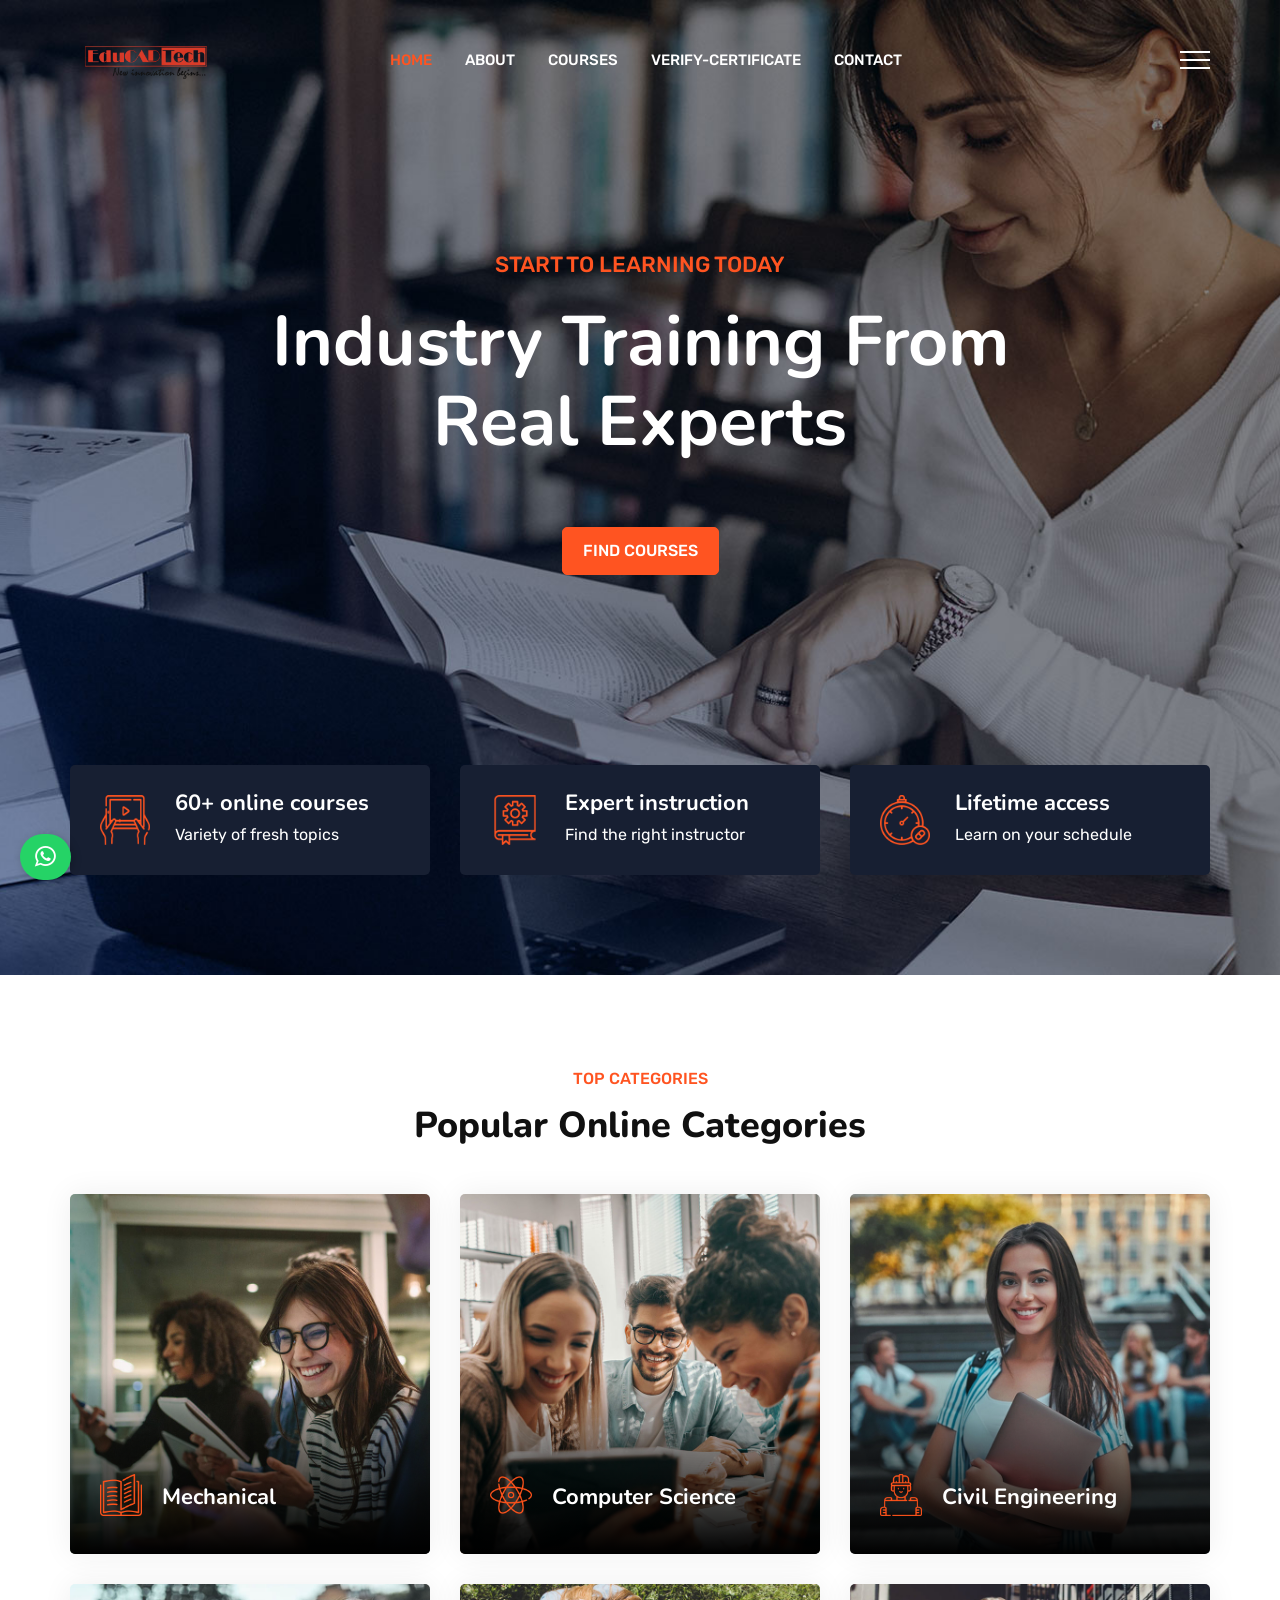
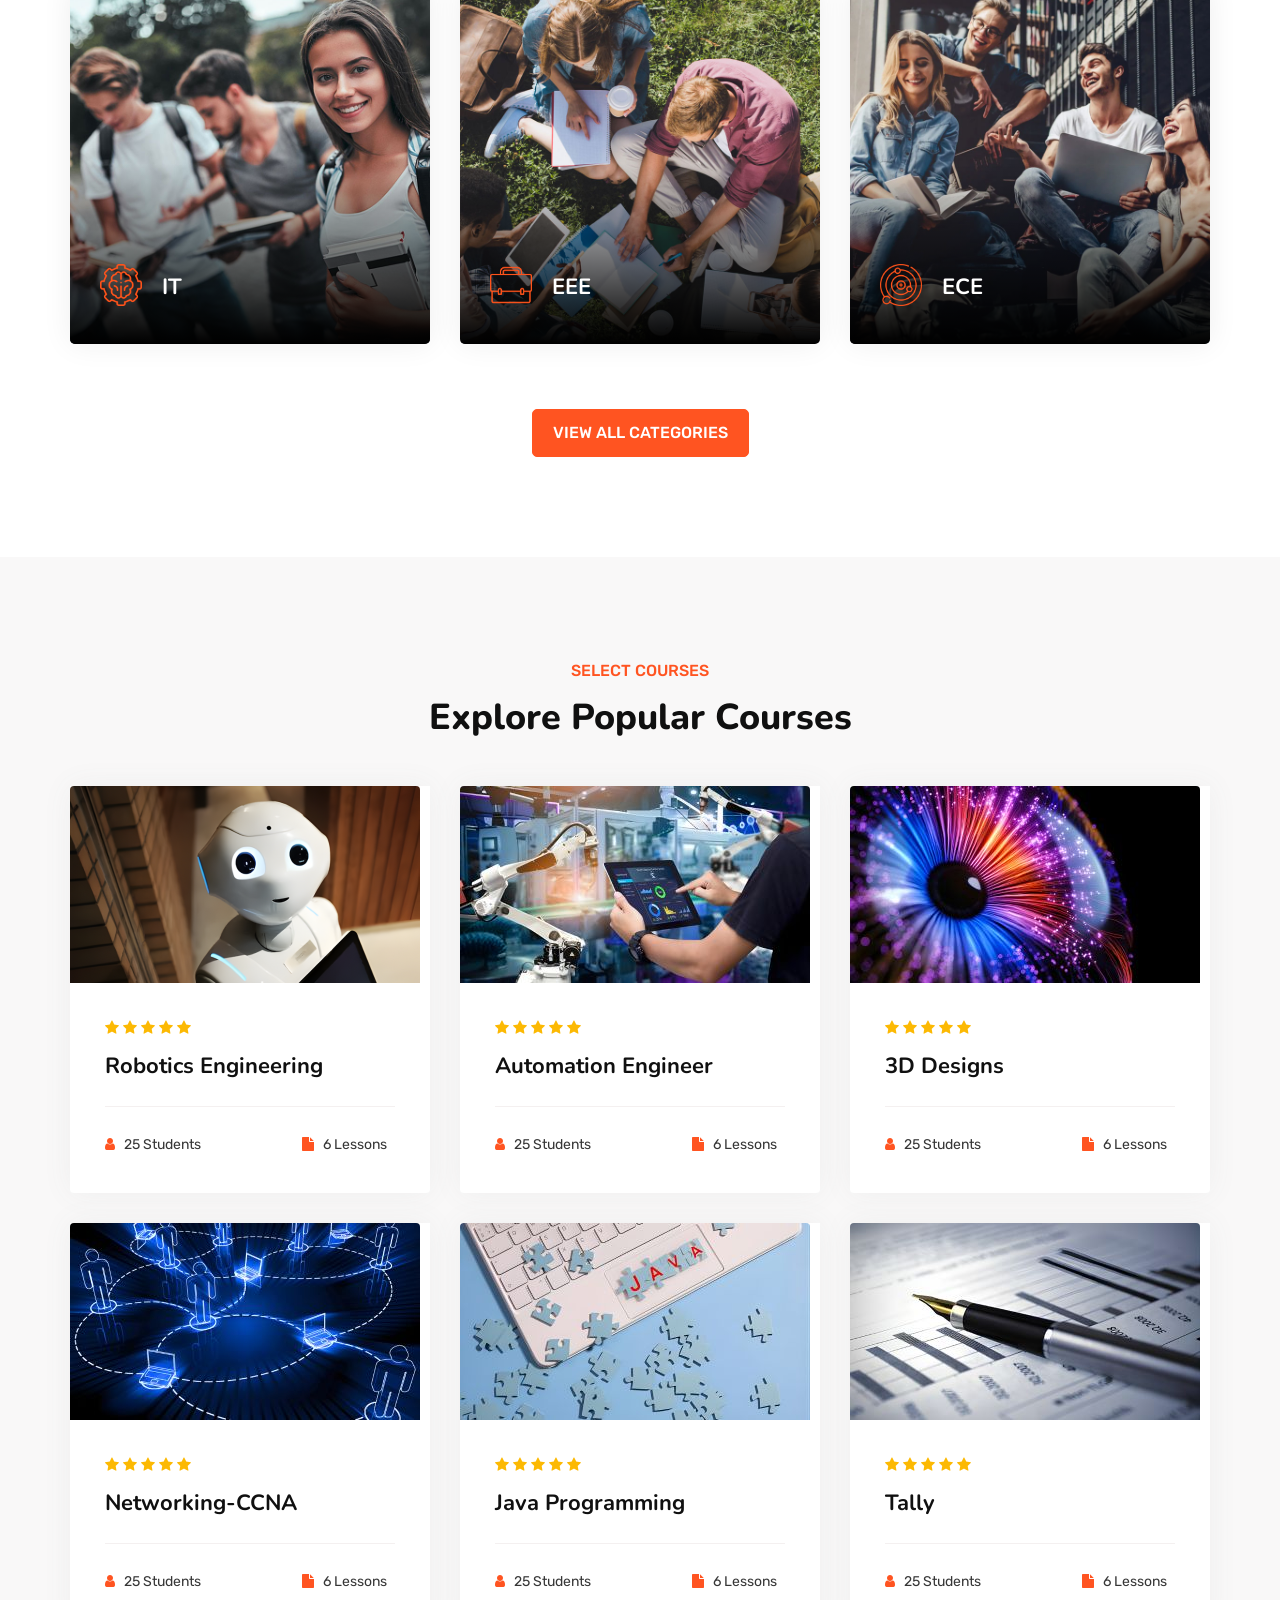
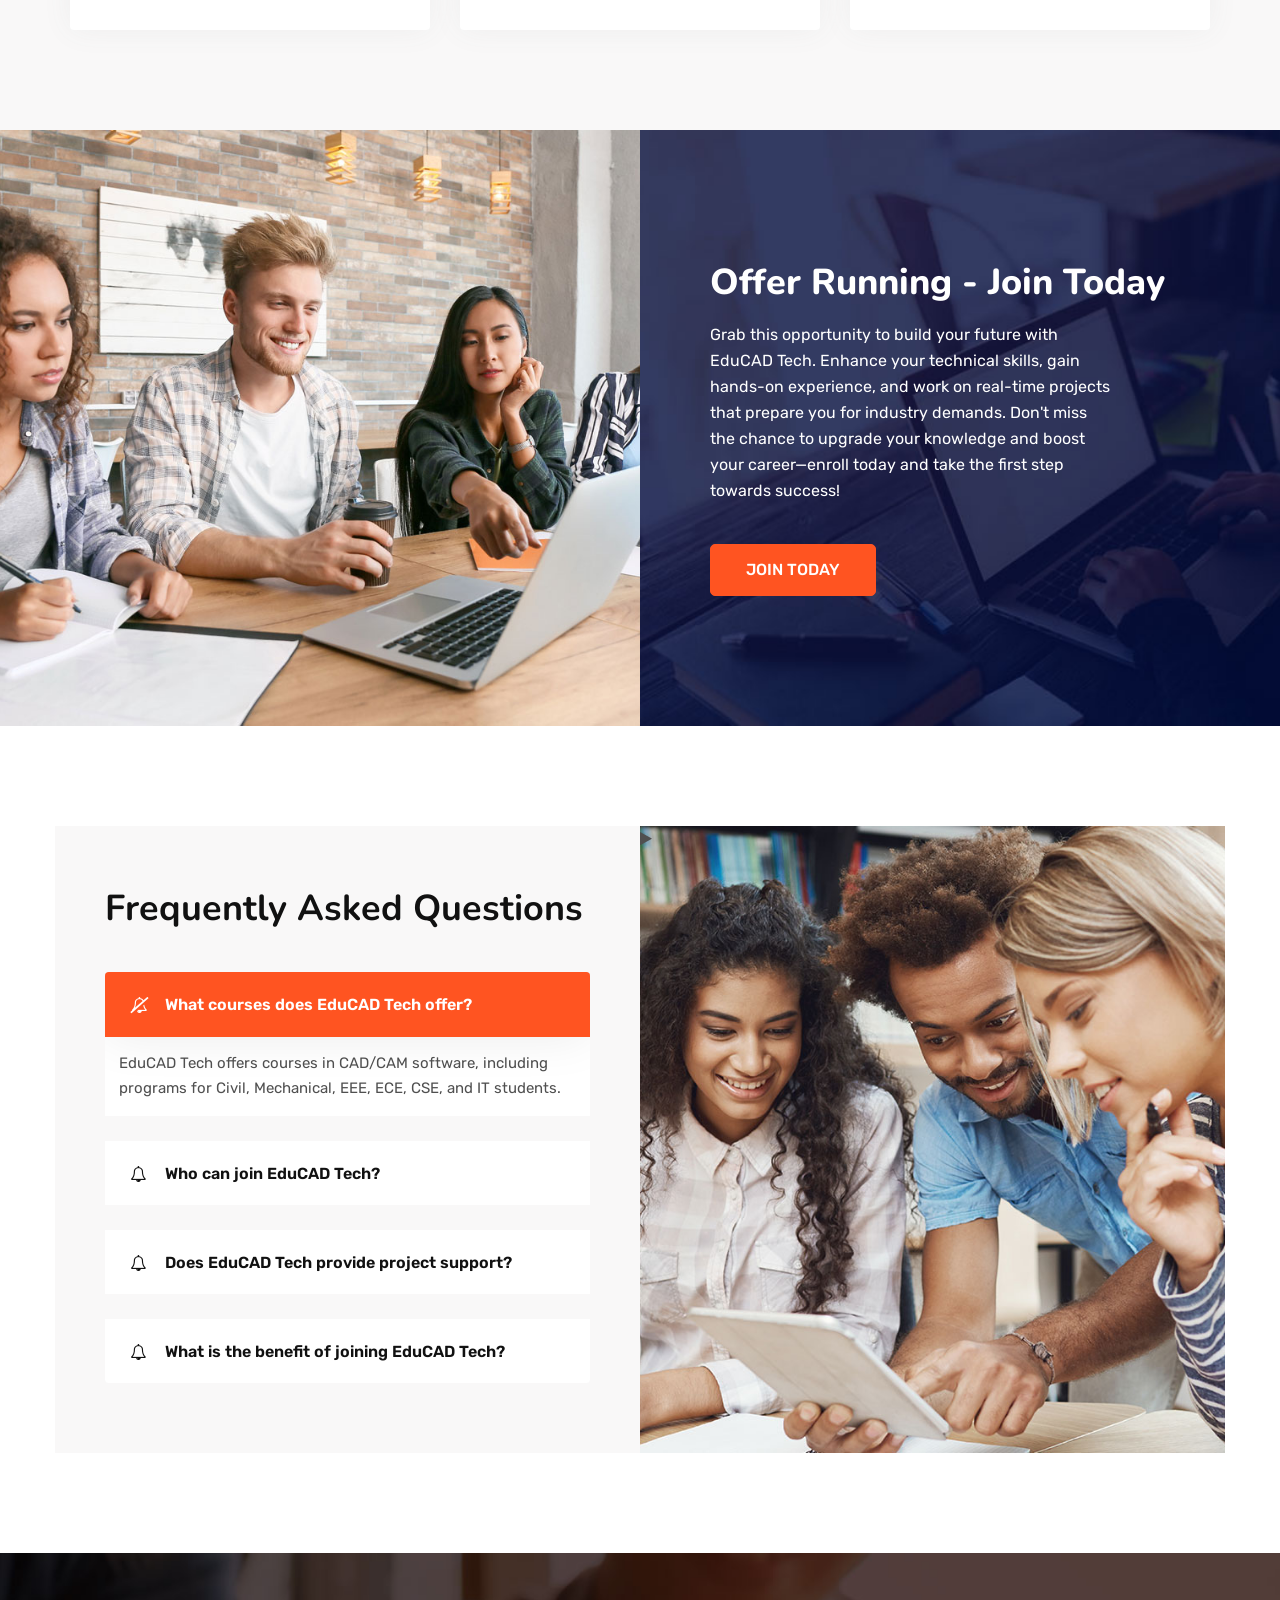
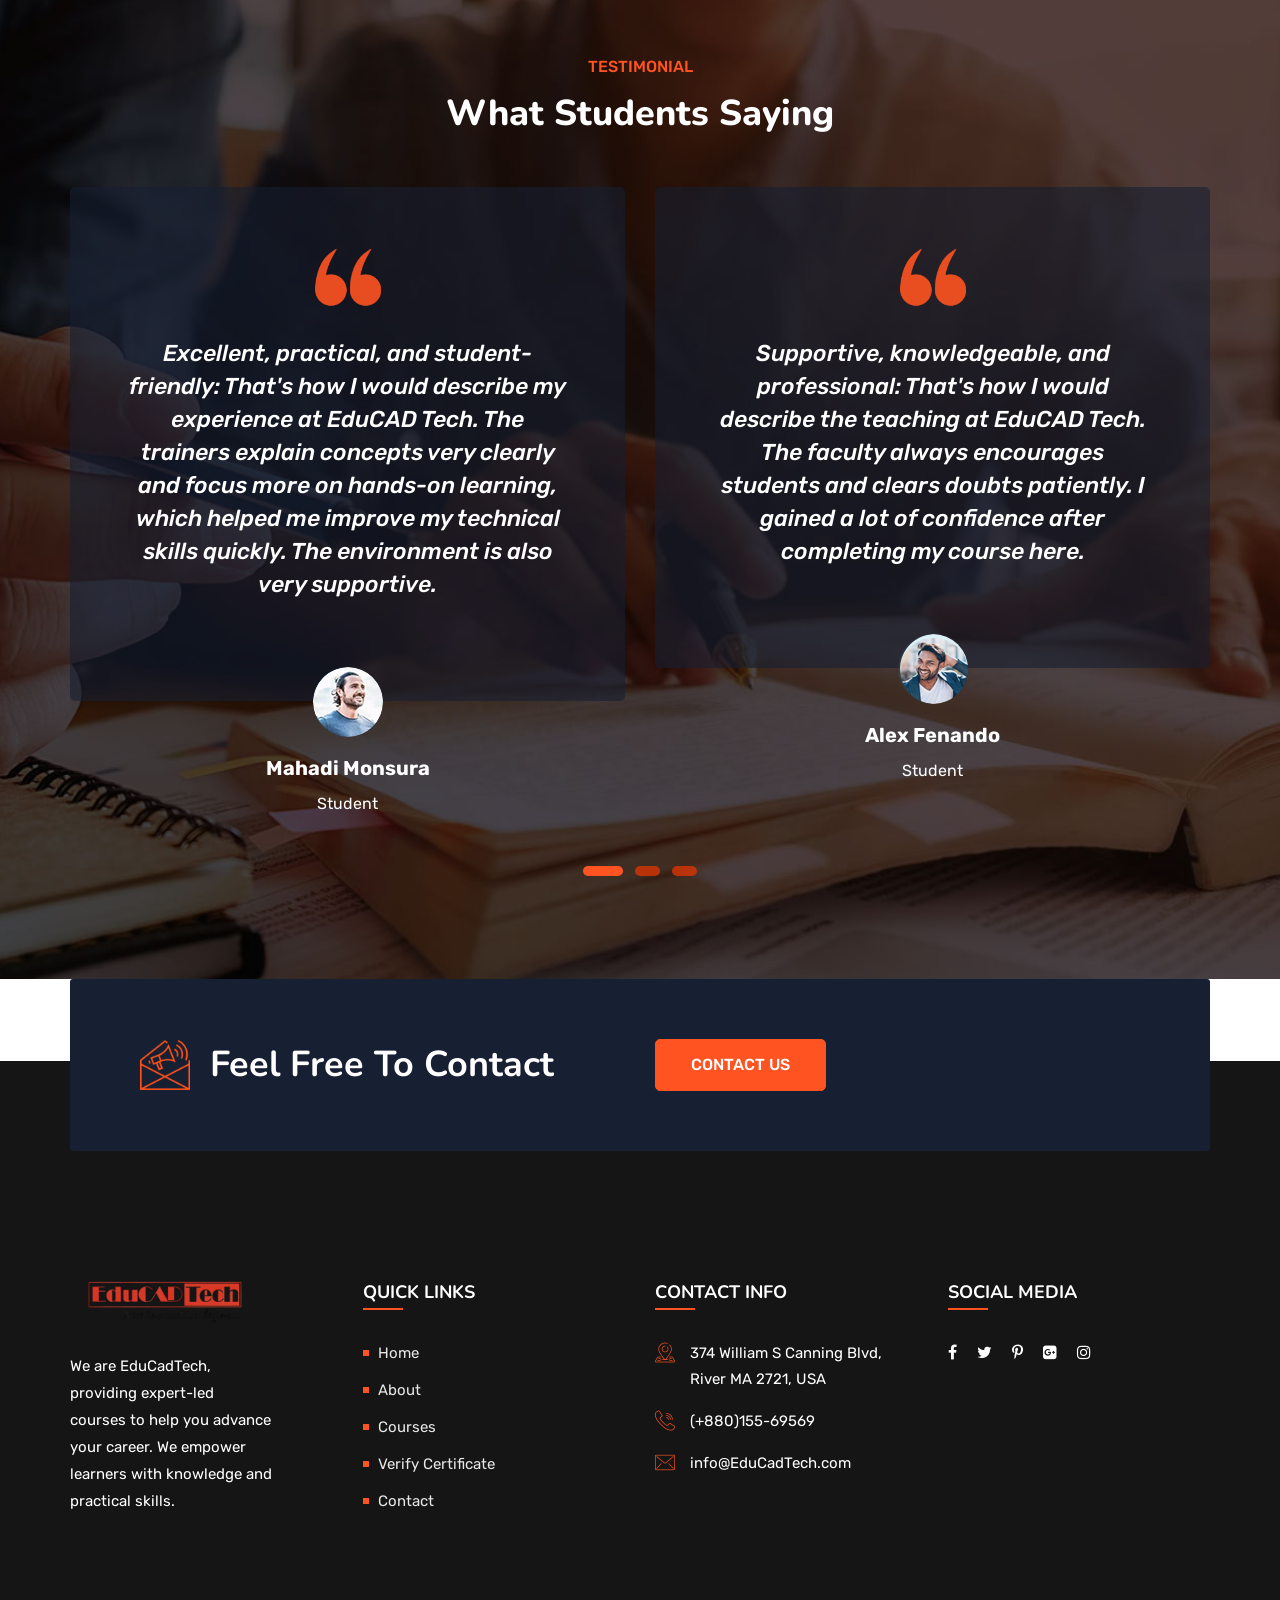
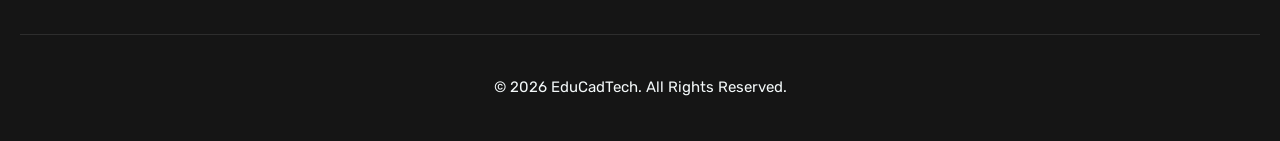
==== index.html @ b479e2c4 "Initial commit" ====
<!DOCTYPE html>

<html lang="zxx">

<head>
    <!-- meta tag -->
    <meta charset="utf-8" />
    <title>EduCadTech - Education HTML Template</title>
    <meta content="" name="description" />
    <!-- responsive tag -->
    <meta content="ie=edge" http-equiv="x-ua-compatible" />
    <meta content="width=device-width, initial-scale=1" name="viewport" />
    <!-- favicon -->
    <link href="apple-touch-icon.png" rel="apple-touch-icon" />
    <link href="assets/images/fav-orange.png" rel="shortcut icon" type="image/x-icon" />
    <!-- Bootstrap v4.4.1 css -->
    <!-- font-awesome css -->
    <!-- animate css -->
    <!-- owl.carousel css -->
    <!-- slick css -->
    <!-- off canvas css -->
    <!-- linea-font css -->
    <!-- flaticon css  -->
    <!-- magnific popup css -->
    <!-- Main Menu css -->
    <!-- spacing css -->
    <!-- style css -->
    <!-- This stylesheet dynamically changed from style.less -->
    <!-- responsive css -->
    <!--[if lt IE 9]>
            <script src="https://oss.maxcdn.com/html5shiv/3.7.2/html5shiv.min.js"></script>
            <script src="https://oss.maxcdn.com/respond/1.4.2/respond.min.js"></script>
        <![endif]-->
    <link href="css/style.css" rel="stylesheet" />
</head>

<body class="defult-home">
    <!--Preloader area start here-->
    <div class="loader orange-color" id="loader">
        <div class="loader-container">
            <div class="loader-icon">
                <img alt="EduCadTech Logo" src="images/logo.png" />
            </div>
        </div>
    </div>
    <!--Preloader area End here-->
    <!-- Main content Start -->
    <div class="main-content">
        <!--Full width header Start-->
        <div class="full-width-header home8-style4 main-home">
            <!--Header Start-->
            <header class="rs-header" id="rs-header">
                <!-- Menu Start -->
                <div class="menu-area menu-sticky">
                    <div class="container">
                        <div class="row y-middle">
                            <div class="col-lg-2">
                                <div class="logo-cat-wrap">
                                    <div class="logo-part">
                                        <a href="index.html">
                                            <img alt="EduCadTech Logo" class="normal-logo" src="images/logo.png" />
                                            <img alt="EduCadTech Logo" class="sticky-logo" src="images/logo.png" />
                                        </a>
                                    </div>
                                </div>
                            </div>
                            <div class="col-lg-8 text-right">
                                <div class="rs-menu-area">
                                    <div class="main-menu">
                                        <div class="mobile-menu">
                                            <a class="rs-menu-toggle">
                                                <i class="fa fa-bars"></i>
                                            </a>
                                        </div>
                                        <nav class="rs-menu">
                                            <ul class="nav-menu">
                                                <li class="current-menu-item"><a href="index.html">Home</a></li>
                                                <li class=""><a href="about.html">About</a></li>
                                                <li class=""><a href="courses.html">Courses</a></li>
                                                <li class=""><a href="verify.html">Verify-Certificate</a></li>
                                                <li class=""><a href="contact.html">Contact</a></li>
                                            </ul> <!-- //.nav-menu -->
                                        </nav>
                                    </div> <!-- //.main-menu -->
                                </div>
                            </div>
                            <div class="col-lg-2 text-right">
                                <div class="expand-btn-inner">
                                    <ul>
                                    </ul>
                                    <span>
                                        <a class="nav-expander" id="nav-expander">
                                            <span class="dot1"></span>
                                            <span class="dot2"></span>
                                            <span class="dot3"></span>
                                        </a>
                                    </span>
                                </div>
                            </div>
                        </div>
                    </div>
                </div>
                <!-- Menu End -->
            </header>
            <!--Header End-->
        </div>
        <!--Full width header End-->
        <!-- Slider Section Start -->
        <div class="rs-slider main-home">
            <div class="rs-carousel owl-carousel" data-autoplay="true" data-autoplay-timeout="5000"
                data-center-mode="false" data-dots="false" data-hoverpause="true" data-ipad-device="1"
                data-ipad-device-dots="false" data-ipad-device-dots2="false" data-ipad-device-nav="false"
                data-ipad-device-nav2="false" data-ipad-device2="1" data-items="1" data-loop="true" data-margin="0"
                data-md-device="1" data-md-device-dots="false" data-md-device-nav="true" data-mobile-device="1"
                data-mobile-device-dots="false" data-mobile-device-nav="false" data-nav="false" data-nav-speed="false"
                data-smart-speed="800">
                <div class="slider-content slide1">
                    <div class="container">
                        <div class="content-part">
                            <div class="sl-sub-title wow bounceInLeft" data-wow-delay="300ms"
                                data-wow-duration="2000ms">Start to learning today</div>
                            <h1 class="sl-title wow fadeInRight" data-wow-delay="600ms" data-wow-duration="2000ms">
                                Industry Training From Real Experts</h1>
                            <div class="sl-btn wow fadeInUp" data-wow-delay="900ms" data-wow-duration="2000ms">
                                <a class="readon orange-btn main-home" href="courses.html">Find Courses</a>
                            </div>
                        </div>
                    </div>
                </div>
                <div class="slider-content slide2">
                    <div class="container">
                        <div class="content-part">
                            <div class="sl-sub-title wow bounceInLeft" data-wow-delay="300ms"
                                data-wow-duration="2000ms">Start to learning today</div>
                            <h1 class="sl-title wow fadeInRight" data-wow-delay="600ms" data-wow-duration="2000ms">
                                Explore Interests and Career With Courses</h1>
                            <div class="sl-btn wow fadeInUp" data-wow-delay="900ms" data-wow-duration="2000ms">
                                <a class="readon orange-btn main-home" href="contact.html">Find Courses</a>
                            </div>
                        </div>
                    </div>
                </div>
            </div>
            <!-- Features Section start -->
            <div id="rs-features" class="rs-features main-home">
                <div class="container">
                    <div class="row">
                        <div class="col-lg-4 col-md-12 md-mb-30">
                            <div class="features-wrap">
                                <div class="icon-part">
                                    <img src="assets/images/features/icon/3.png" alt="">
                                </div>
                                <div class="content-part">
                                    <h4 class="title">
                                        <span class="watermark">60+ online courses</span>
                                    </h4>
                                    <p class="dese">
                                        Variety of fresh topics
                                    </p>
                                </div>
                            </div>
                        </div>
                        <div class="col-lg-4 col-md-12 md-mb-30">
                            <div class="features-wrap">
                                <div class="icon-part">
                                    <img src="assets/images/features/icon/2.png" alt="">
                                </div>
                                <div class="content-part">
                                    <h4 class="title">
                                        <span class="watermark">Expert instruction</span>
                                    </h4>
                                    <p class="dese">
                                        Find the right instructor
                                    </p>
                                </div>
                            </div>
                        </div>
                        <div class="col-lg-4 col-md-12">
                            <div class="features-wrap">
                                <div class="icon-part">
                                    <img src="assets/images/features/icon/1.png" alt="">
                                </div>
                                <div class="content-part">
                                    <h4 class="title">
                                        <span class="watermark">Lifetime access</span>
                                    </h4>
                                    <p class="dese">
                                        Learn on your schedule
                                    </p>
                                </div>
                            </div>
                        </div>
                    </div>
                </div>
            </div>
            <!-- Features Section End -->
        </div>
        <!-- Slider Section End -->
        <!-- Categories Section Start -->
        <div class="rs-categories main-home pt-90 pb-100 md-pt-60 md-pb-40" id="rs-categories">
            <div class="container">
                <div class="sec-title3 text-center mb-45">
                    <div class="sub-title"> Top Categories</div>
                    <h2 class="title black-color">Popular Online Categories</h2>
                </div>
                <div class="row mb-35">
                    <div class="col-lg-4 col-md-6 mb-30">
                        <div class="categories-items">
                            <div class="cate-images">
                                <a href="#"><img alt="" src="assets/images/categories/main-home/1.jpg" /></a>
                            </div>
                            <div class="contents">
                                <div class="img-part">
                                    <img alt="" src="assets/images/categories/main-home/icon/1.png" />
                                </div>
                                <div class="content-wrap">
                                    <h2 class="title"><a href="courses.html">Mechanical</a></h2>
                                </div>
                            </div>
                        </div>
                    </div>
                    <div class="col-lg-4 col-md-6 mb-30">
                        <div class="categories-items">
                            <div class="cate-images">
                                <a href="#"><img alt="" src="assets/images/categories/main-home/2.jpg" /></a>
                            </div>
                            <div class="contents">
                                <div class="img-part">
                                    <img alt="" src="assets/images/categories/main-home/icon/2.png" />
                                </div>
                                <div class="content-wrap">
                                    <h2 class="title"><a href="courses.html">Computer Science</a></h2>
                                </div>
                            </div>
                        </div>
                    </div>
                    <div class="col-lg-4 col-md-6 mb-30">
                        <div class="categories-items">
                            <div class="cate-images">
                                <a href="#"><img alt="" src="assets/images/categories/main-home/3.jpg" /></a>
                            </div>
                            <div class="contents">
                                <div class="img-part">
                                    <img alt="" src="assets/images/categories/main-home/icon/3.png" />
                                </div>
                                <div class="content-wrap">
                                    <h2 class="title"><a href="courses.html">Civil Engineering</a></h2>
                                </div>
                            </div>
                        </div>
                    </div>
                    <div class="col-lg-4 col-md-6 mb-30">
                        <div class="categories-items">
                            <div class="cate-images">
                                <a href="#"><img alt="" src="assets/images/categories/main-home/4.jpg" /></a>
                            </div>
                            <div class="contents">
                                <div class="img-part">
                                    <img alt="" src="assets/images/categories/main-home/icon/4.png" />
                                </div>
                                <div class="content-wrap">
                                    <h2 class="title"><a href="courses.html">IT</a></h2>
                                </div>
                            </div>
                        </div>
                    </div>
                    <div class="col-lg-4 col-md-6 mb-30">
                        <div class="categories-items">
                            <div class="cate-images">
                                <a href="#"><img alt="" src="assets/images/categories/main-home/5.jpg" /></a>
                            </div>
                            <div class="contents">
                                <div class="img-part">
                                    <img alt="" src="assets/images/categories/main-home/icon/5.png" />
                                </div>
                                <div class="content-wrap">
                                    <h2 class="title"><a href="courses.html">EEE</a></h2>
                                </div>
                            </div>
                        </div>
                    </div>
                    <div class="col-lg-4 col-md-6 mb-30">
                        <div class="categories-items">
                            <div class="cate-images">
                                <a href="#"><img alt="" src="assets/images/categories/main-home/6.jpg" /></a>
                            </div>
                            <div class="contents">
                                <div class="img-part">
                                    <img alt="" src="assets/images/categories/main-home/icon/6.png" />
                                </div>
                                <div class="content-wrap">
                                    <h2 class="title"><a href="courses.html">ECE</a></h2>
                                </div>
                            </div>
                        </div>
                    </div>
                </div>
                <div class="col-lg-12 text-center">
                    <a class="readon orange-btn main-home" href="courses.html">View All categories </a>
                </div>
            </div>
        </div>
        <!-- Categories Section End -->
        <!-- Categories Section Start -->
        <div class="rs-popular-courses main-home event-bg pt-100 pb-100 md-pt-70 md-pb-70" id="rs-popular-courses">
            <div class="container">
                <div class="sec-title3 text-center mb-45">
                    <div class="sub-title">Select Courses</div>
                    <h2 class="title black-color">Explore Popular Courses</h2>
                </div>
                <div class="row">
                    <div class="col-lg-4 col-md-6 mb-30">
                        <div class="courses-item">
                            <div class="courses-grid">
                                <div class="img-part">
                                    <a href="courses.html"><img alt="" src="assets/images/courses/home8/1.jpg" /></a>
                                </div>
                                <div class="content-part">
                                    <div class="info-meta">
                                        <ul>
                                            <li class="ratings">
                                                <i class="fa fa-star"></i>
                                                <i class="fa fa-star"></i>
                                                <i class="fa fa-star"></i>
                                                <i class="fa fa-star"></i>
                                                <i class="fa fa-star"></i>
                                            </li>
                                        </ul>
                                    </div>
                                    <h3 class="title"><a href="courses.html">Robotics Engineering</a></h3>
                                    <ul class="meta-part">
                                        <li class="user">
                                            <i class="fa fa-user"></i>
                                            25 Students
                                        </li>
                                        <li class="user">
                                            <i class="fa fa-file"></i>
                                            6 Lessons
                                        </li>
                                    </ul>
                                </div>
                            </div>
                        </div>
                    </div>
                    <div class="col-lg-4 col-md-6 mb-30">
                        <div class="courses-item">
                            <div class="courses-grid">
                                <div class="img-part">
                                    <a href="courses.html"><img alt="" src="assets/images/courses/home8/2.jpg" /></a>
                                </div>
                                <div class="content-part">
                                    <div class="info-meta">
                                        <ul>
                                            <li class="ratings">
                                                <i class="fa fa-star"></i>
                                                <i class="fa fa-star"></i>
                                                <i class="fa fa-star"></i>
                                                <i class="fa fa-star"></i>
                                                <i class="fa fa-star"></i>
                                            </li>
                                        </ul>
                                    </div>
                                    <h3 class="title"><a href="courses.html">Automation Engineer</a>
                                    </h3>
                                    <ul class="meta-part">
                                        <li class="user">
                                            <i class="fa fa-user"></i>
                                            25 Students
                                        </li>
                                        <li class="user">
                                            <i class="fa fa-file"></i>
                                            6 Lessons
                                        </li>
                                    </ul>
                                </div>
                            </div>
                        </div>
                    </div>
                    <div class="col-lg-4 col-md-6 mb-30">
                        <div class="courses-item">
                            <div class="courses-grid">
                                <div class="img-part">
                                    <a href="courses.html"><img alt="" src="assets/images/courses/home8/3.jpg" /></a>
                                </div>
                                <div class="content-part">
                                    <div class="info-meta">
                                        <ul>
                                            <li class="ratings">
                                                <i class="fa fa-star"></i>
                                                <i class="fa fa-star"></i>
                                                <i class="fa fa-star"></i>
                                                <i class="fa fa-star"></i>
                                                <i class="fa fa-star"></i>
                                            </li>
                                        </ul>
                                    </div>
                                    <h3 class="title"><a href="courses.html">3D Designs</a></h3>
                                    <ul class="meta-part">
                                        <li class="user">
                                            <i class="fa fa-user"></i>
                                            25 Students
                                        </li>
                                        <li class="user">
                                            <i class="fa fa-file"></i>
                                            6 Lessons
                                        </li>
                                    </ul>
                                </div>
                            </div>
                        </div>
                    </div>
                    <div class="col-lg-4 col-md-6 md-mb-30">
                        <div class="courses-item">
                            <div class="courses-grid">
                                <div class="img-part">
                                    <a href="courses.html"><img alt="" src="assets/images/courses/home8/4.jpg" /></a>
                                </div>
                                <div class="content-part">
                                    <div class="info-meta">
                                        <ul>
                                            <li class="ratings">
                                                <i class="fa fa-star"></i>
                                                <i class="fa fa-star"></i>
                                                <i class="fa fa-star"></i>
                                                <i class="fa fa-star"></i>
                                                <i class="fa fa-star"></i>
                                            </li>
                                        </ul>
                                    </div>
                                    <h3 class="title"><a href="courses.html">Networking-CCNA</a></h3>
                                    <ul class="meta-part">
                                        <li class="user">
                                            <i class="fa fa-user"></i>
                                            25 Students
                                        </li>
                                        <li class="user">
                                            <i class="fa fa-file"></i>
                                            6 Lessons
                                        </li>
                                    </ul>
                                </div>
                            </div>
                        </div>
                    </div>
                    <div class="col-lg-4 col-md-6 sm-mb-30">
                        <div class="courses-item">
                            <div class="courses-grid">
                                <div class="img-part">
                                    <a href="courses.html"><img alt="" src="assets/images/courses/home8/5.jpg" /></a>
                                </div>
                                <div class="content-part">
                                    <div class="info-meta">
                                        <ul>
                                            <li class="ratings">
                                                <i class="fa fa-star"></i>
                                                <i class="fa fa-star"></i>
                                                <i class="fa fa-star"></i>
                                                <i class="fa fa-star"></i>
                                                <i class="fa fa-star"></i>
                                            </li>
                                        </ul>
                                    </div>
                                    <h3 class="title"><a href="courses.html">Java Programming</a></h3>
                                    <ul class="meta-part">
                                        <li class="user">
                                            <i class="fa fa-user"></i>
                                            25 Students
                                        </li>
                                        <li class="user">
                                            <i class="fa fa-file"></i>
                                            6 Lessons
                                        </li>
                                    </ul>
                                </div>
                            </div>
                        </div>
                    </div>
                    <div class="col-lg-4 col-md-6">
                        <div class="courses-item">
                            <div class="courses-grid">
                                <div class="img-part">
                                    <a href="courses.html"><img alt="" src="assets/images/courses/home8/6.jpg" /></a>
                                </div>
                                <div class="content-part">
                                    <div class="info-meta">
                                        <ul>
                                            <li class="ratings">
                                                <i class="fa fa-star"></i>
                                                <i class="fa fa-star"></i>
                                                <i class="fa fa-star"></i>
                                                <i class="fa fa-star"></i>
                                                <i class="fa fa-star"></i>
                                            </li>
                                        </ul>
                                    </div>
                                    <h3 class="title"><a href="courses.html">Tally</a></h3>
                                    <ul class="meta-part">
                                        <li class="user">
                                            <i class="fa fa-user"></i>
                                            25 Students
                                        </li>
                                        <li class="user">
                                            <i class="fa fa-file"></i>
                                            6 Lessons
                                        </li>
                                    </ul>
                                </div>
                            </div>
                        </div>
                    </div>
                </div>
            </div>
        </div>
        <!-- Categories Section End -->
        <!-- CTA Section Start -->
        <div class="rs-cta main-home">
            <div class="partition-bg-wrap">
                <div class="container">
                    <div class="row">
                        <div class="offset-lg-6"></div>
                        <div class="col-lg-6 pl-70 md-pl-15">
                            <div class="sec-title3 mb-40">
                                <h2 class="title white-color mb-16">Offer Running - Join Today</h2>
                                <div class="desc white-color pr-100 md-pr-0">Grab this opportunity to build your future
                                    with EduCAD Tech. Enhance your technical skills, gain hands-on experience, and work
                                    on real-time projects that prepare you for industry demands. Don't miss the chance
                                    to upgrade your knowledge and boost your career—enroll today and take the first step
                                    towards success!</div>
                            </div>
                            <div class="btn-part">
                                <a class="readon orange-btn transparent" href="contact.html">Join Today</a>
                            </div>
                        </div>
                    </div>
                </div>
            </div>
        </div>
        <!-- CTA Section End -->
        <!-- Faq Section Start -->
        <div class="rs-faq-part style1 orange-color pt-100 pb-100 md-pt-70 md-pb-70">
            <div class="container">
                <div class="row">
                    <div class="col-lg-6 padding-0">
                        <div class="main-part">
                            <div class="title mb-40 md-mb-15">
                                <h2 class="text-part">Frequently Asked Questions</h2>
                            </div>
                            <div class="faq-content">
                                <div class="accordion" id="accordion">
                                    <div class="card">
                                        <div class="card-header">
                                            <a class="card-link" data-toggle="collapse" href="#collapseOne">What courses
                                                does EduCAD Tech offer?</a>
                                        </div>
                                        <div class="collapse show" data-parent="#accordion" id="collapseOne">
                                            <div class="card-body">
                                                EduCAD Tech offers courses in CAD/CAM software, including programs for
                                                Civil, Mechanical, EEE, ECE, CSE, and IT students.
                                            </div>
                                        </div>
                                    </div>
                                    <div class="card">
                                        <div class="card-header">
                                            <a aria-expanded="false" class="card-link collapsed" data-toggle="collapse"
                                                href="#collapseTwo">Who can join EduCAD Tech?</a>
                                        </div>
                                        <div class="collapse" data-parent="#accordion" id="collapseTwo" style="">
                                            <div class="card-body">
                                                Engineering students, diploma holders, graduates, and even final-year
                                                students can join to improve their practical and technical skills.
                                            </div>
                                        </div>
                                    </div>
                                    <div class="card">
                                        <div class="card-header">
                                            <a aria-expanded="false" class="card-link collapsed" data-toggle="collapse"
                                                href="#collapseThree">Does EduCAD Tech provide project support?</a>
                                        </div>
                                        <div class="collapse" data-parent="#accordion" id="collapseThree" style="">
                                            <div class="card-body">
                                                Yes, it provides final year project assistance, research guidance, and
                                                support for real-time projects.
                                            </div>
                                        </div>
                                    </div>
                                    <div class="card">
                                        <div class="card-header">
                                            <a aria-expanded="false" class="card-link collapsed" data-toggle="collapse"
                                                href="#collapsefour">What is the benefit of joining EduCAD Tech?</a>
                                        </div>
                                        <div class="collapse" data-parent="#accordion" id="collapsefour" style="">
                                            <div class="card-body">
                                                Students gain hands-on training, improve their software knowledge, and
                                                increase their chances of getting job opportunities in the engineering
                                                field.
                                            </div>
                                        </div>
                                    </div>
                                </div>
                            </div>
                        </div>
                    </div>
                    <div class="col-lg-6 padding-0">
                        <div class="img-part media-icon orange-color">
                            <i class="fa fa-play"></i>
                        </div>
                    </div>
                </div>
            </div>
        </div>
        <!-- faq Section Start -->
        <!-- Testimonial Section Start -->
        <div class="rs-testimonial main-home pt-100 pb-100 md-pt-70 md-pb-70">
            <div class="container">
                <div class="sec-title3 mb-50 md-mb-30 text-center">
                    <div class="sub-title primary">Testimonial</div>
                    <h2 class="title white-color">What Students Saying</h2>
                </div>
                <div class="rs-carousel owl-carousel" data-autoplay="true" data-autoplay-timeout="5000"
                    data-center-mode="false" data-dots="true" data-hoverpause="true" data-ipad-device="2"
                    data-ipad-device-dots="true" data-ipad-device-dots2="true" data-ipad-device-nav="false"
                    data-ipad-device-nav2="false" data-ipad-device2="1" data-items="2" data-loop="true" data-margin="30"
                    data-md-device="2" data-md-device-dots="true" data-md-device-nav="false" data-mobile-device="1"
                    data-mobile-device-dots="false" data-mobile-device-nav="false" data-nav="false"
                    data-nav-speed="false" data-smart-speed="800">
                    <div class="testi-item">
                        <div class="author-desc">
                            <div class="desc"><img alt="" class="quote"
                                    src="assets/images/testimonial/main-home/test-2.png" />Excellent, practical, and
                                student-friendly: That's how I would describe my experience at EduCAD Tech. The trainers
                                explain concepts very clearly and focus more on hands-on learning, which helped me
                                improve my technical skills quickly. The environment is also very supportive.
                            </div>
                            <div class="author-img">
                                <img alt="" src="assets/images/testimonial/style5/1.png" />
                            </div>
                        </div>
                        <div class="author-part">
                            <a class="name">Mahadi Monsura</a>
                            <span class="designation">Student</span>
                        </div>
                    </div>
                    <div class="testi-item">
                        <div class="author-desc">
                            <div class="desc"><img alt="" class="quote"
                                    src="assets/images/testimonial/main-home/test-2.png" />Supportive, knowledgeable,
                                and professional: That's how I would describe the teaching at EduCAD Tech. The faculty
                                always encourages students and clears doubts patiently. I gained a lot of confidence
                                after completing my course here.
                            </div>
                            <div class="author-img">
                                <img alt="" src="assets/images/testimonial/style5/2.png" />
                            </div>
                        </div>
                        <div class="author-part">
                            <a class="name">Alex Fenando</a>
                            <span class="designation">Student</span>
                        </div>
                    </div>
                    <div class="testi-item">
                        <div class="author-desc">
                            <div class="desc"><img alt="" class="quote"
                                    src="assets/images/testimonial/main-home/test-2.png" />Well-structured, interactive,
                                and career-oriented: That’s how I would describe the training program at EduCAD Tech.
                                The sessions are engaging, and the practical exposure helped me understand real-world
                                applications.
                            </div>
                            <div class="author-img">
                                <img alt="" src="assets/images/testimonial/style5/3.png" />
                            </div>
                        </div>
                        <div class="author-part">
                            <a class="name">Losis Dcosta</a>
                            <span class="designation">Student</span>
                        </div>
                    </div>
                    <div class="testi-item">
                        <div class="author-desc">
                            <div class="desc"><img alt="" class="quote"
                                    src="assets/images/testimonial/main-home/test-2.png" />Good, helpful, but can
                                improve: That’s how I would describe EduCAD Tech. The teaching quality is good, and
                                trainers are supportive, but sometimes the class schedule can be a bit tight. Overall,
                                it’s still a good place to learn.
                            </div>
                            <div class="author-img">
                                <img alt="" src="assets/images/testimonial/style5/1.png" />
                            </div>
                        </div>
                        <div class="author-part">
                            <a class="name">Mahadi Monsura</a>
                            <span class="designation">Student</span>
                        </div>
                    </div>
                    <div class="testi-item">
                        <div class="author-desc">
                            <div class="desc"><img alt="" class="quote"
                                    src="assets/images/testimonial/main-home/test-2.png" />Decent, informative, and
                                useful: That’s how I would describe my experience at EduCAD Tech. The course content is
                                good, and I learned useful software skills, but I feel more advanced topics could be
                                included.
                            </div>
                            <div class="author-img">
                                <img alt="" src="assets/images/testimonial/style5/2.png" />
                            </div>
                        </div>
                        <div class="author-part">
                            <a class="name">Alex Fenando</a>
                            <span class="designation">Student</span>
                        </div>
                    </div>
                    <div class="testi-item">
                        <div class="author-desc">
                            <div class="desc"><img alt="" class="quote"
                                    src="assets/images/testimonial/main-home/test-2.png" />Practical, supportive, yet
                                slightly fast-paced: That’s how I would describe EduCAD Tech. The trainers are very good
                                and focus on real-time training, but beginners might need a little more time to catch up
                                with the speed of teaching.
                            </div>
                            <div class="author-img">
                                <img alt="" src="assets/images/testimonial/style5/3.png" />
                            </div>
                        </div>
                        <div class="author-part">
                            <a class="name">Losis Dcosta</a>
                            <span class="designation">Student</span>
                        </div>
                    </div>
                </div>
            </div>
        </div>
        <!-- Testimonial Section End -->
    </div>
    <!-- Main content End -->
    <!-- Newsletter section start -->
    <div class="rs-newsletter style1 orange-color mb--90 sm-mb-0 sm-pb-70">
        <div class="container">
            <div class="newsletter-wrap">
                <div class="row y-middle">
                    <div class="col-lg-6 col-md-12 md-mb-30">
                        <div class="content-part">
                            <div class="sec-title">
                                <div class="title-icon md-mb-15">
                                    <img alt="images" src="assets/images/newsletter.png" />
                                </div>
                                <h2 class="title mb-0 white-color"> Feel Free To Contact</h2>
                            </div>
                        </div>
                    </div>
                    <div class="col-lg-6 col-md-12">
                        <div class="btn-part">
                            <a class="readon orange-btn transparent" href="contact.html">Contact Us</a>
                        </div>
                    </div>
                </div>
            </div>
        </div>
    </div>
    <!-- Newsletter section end -->
    <!-- Footer Start -->
    <footer class="rs-footer home9-style main-home" id="rs-footer">
        <div class="footer-top">
            <div class="container">
                <div class="row">
                    <div class="col-lg-3 col-md-12 col-sm-12 footer-widget md-mb-50">
                        <div class="footer-logo mb-30">
                            <a href="index.html"><img alt="EduCadTech Logo" src="images/logo.png" /></a>
                        </div>
                        <div class="textwidget pr-60 md-pr-15">
                            <p class="white-color">We are EduCadTech, providing expert-led courses to help you
                                advance your career. We empower learners with knowledge and practical skills.</p>
                        </div>
                    </div>
                    <div class="col-lg-3 col-md-12 col-sm-12 footer-widget md-mb-50">
                        <h3 class="widget-title">Quick Links</h3>
                        <ul class="site-map">
                            <li><a href="index.html">Home</a></li>
                            <li><a href="about.html">About</a></li>
                            <li><a href="courses.html">Courses</a></li>
                            <li><a href="verify.html">Verify Certificate</a></li>
                            <li><a href="contact.html">Contact</a></li>
                        </ul>
                    </div>
                    <div class="col-lg-3 col-md-12 col-sm-12 footer-widget md-mb-50">
                        <h3 class="widget-title">Contact Info</h3>
                        <ul class="address-widget">
                            <li>
                                <i class="flaticon-location"></i>
                                <div class="desc">374 William S Canning Blvd, River MA 2721, USA</div>
                            </li>
                            <li>
                                <i class="flaticon-call"></i>
                                <div class="desc">
                                    <a href="tel:(+880)155-69569">(+880)155-69569</a>
                                </div>
                            </li>
                            <li>
                                <i class="flaticon-email"></i>
                                <div class="desc">
                                    <a href="mailto:info@EduCadTech.com">info@EduCadTech.com</a>
                                </div>
                            </li>
                        </ul>
                    </div>
                    <div class="col-lg-3 col-md-12 col-sm-12 footer-widget">
                        <h3 class="widget-title">Social Media</h3>
                        <ul class="footer_social">
                            <li>
                                <a href="#" target="_blank"><span><i class="fa fa-facebook"></i></span></a>
                            </li>
                            <li>
                                <a href="# " target="_blank"><span><i class="fa fa-twitter"></i></span></a>
                            </li>
                            <li>
                                <a href="# " target="_blank"><span><i class="fa fa-pinterest-p"></i></span></a>
                            </li>
                            <li>
                                <a href="# " target="_blank"><span><i class="fa fa-google-plus-square"></i></span></a>
                            </li>
                            <li>
                                <a href="# " target="_blank"><span><i class="fa fa-instagram"></i></span></a>
                            </li>
                        </ul>
                    </div>
                </div>
            </div>
        </div>
        <div class="footer-bottom">
            <div class="container">
                <div class="row y-middle">
                    <div class="col-lg-12 text-center">
                        <div class="copyright">
                            <p>© 2026 EduCadTech. All Rights Reserved.</p>
                        </div>
                    </div>
                </div>
            </div>
        </div>
    </footer>
    <!-- Footer End -->
    <!-- start scrollUp  -->
    <div class="orange-color" id="scrollUp">
        <i class="fa fa-angle-up"></i>
    </div>
    <!-- End scrollUp  -->
    <!-- Search Modal Start -->
    <div aria-hidden="true" class="modal fade search-modal" role="dialog" tabindex="-1">
        <button aria-label="Close" class="close" data-dismiss="modal" type="button">
            <span class="flaticon-cross"></span>
        </button>
        <div class="modal-dialog modal-dialog-centered">
            <div class="modal-content">
                <div class="search-block clearfix">
                    <form>
                        <div class="form-group">
                            <input class="form-control" placeholder="Search Here..." type="text" />
                        </div>
                    </form>
                </div>
            </div>
        </div>
    </div>
    <!-- Search Modal End -->
    <!-- modernizr js -->
    <!-- jquery latest version -->
    <!-- Bootstrap v4.4.1 js -->
    <!-- Menu js -->
    <!-- op nav js -->
    <!-- owl.carousel js -->
    <!-- Slick js -->
    <!-- isotope.pkgd.min js -->
    <!-- imagesloaded.pkgd.min js -->
    <!-- wow js -->
    <!-- Skill bar js -->
    <!-- counter top js -->
    <!-- video js -->
    <!-- magnific popup js -->
    <!-- plugins js -->
    <!-- contact form js -->
    <!-- main js -->
    <script src="js/script.js"></script><a href="https://wa.me/919944423978" id="whatsapp-btn"
        style="position:fixed; bottom:20px; left:20px; z-index:9999; background:#25D366; color:white; padding:10px 15px; border-radius:50px; font-size:24px; box-shadow: 2px 2px 10px rgba(0,0,0,0.2);"
        target="_blank"><i class="fa fa-whatsapp"></i></a>
</body>

</html>
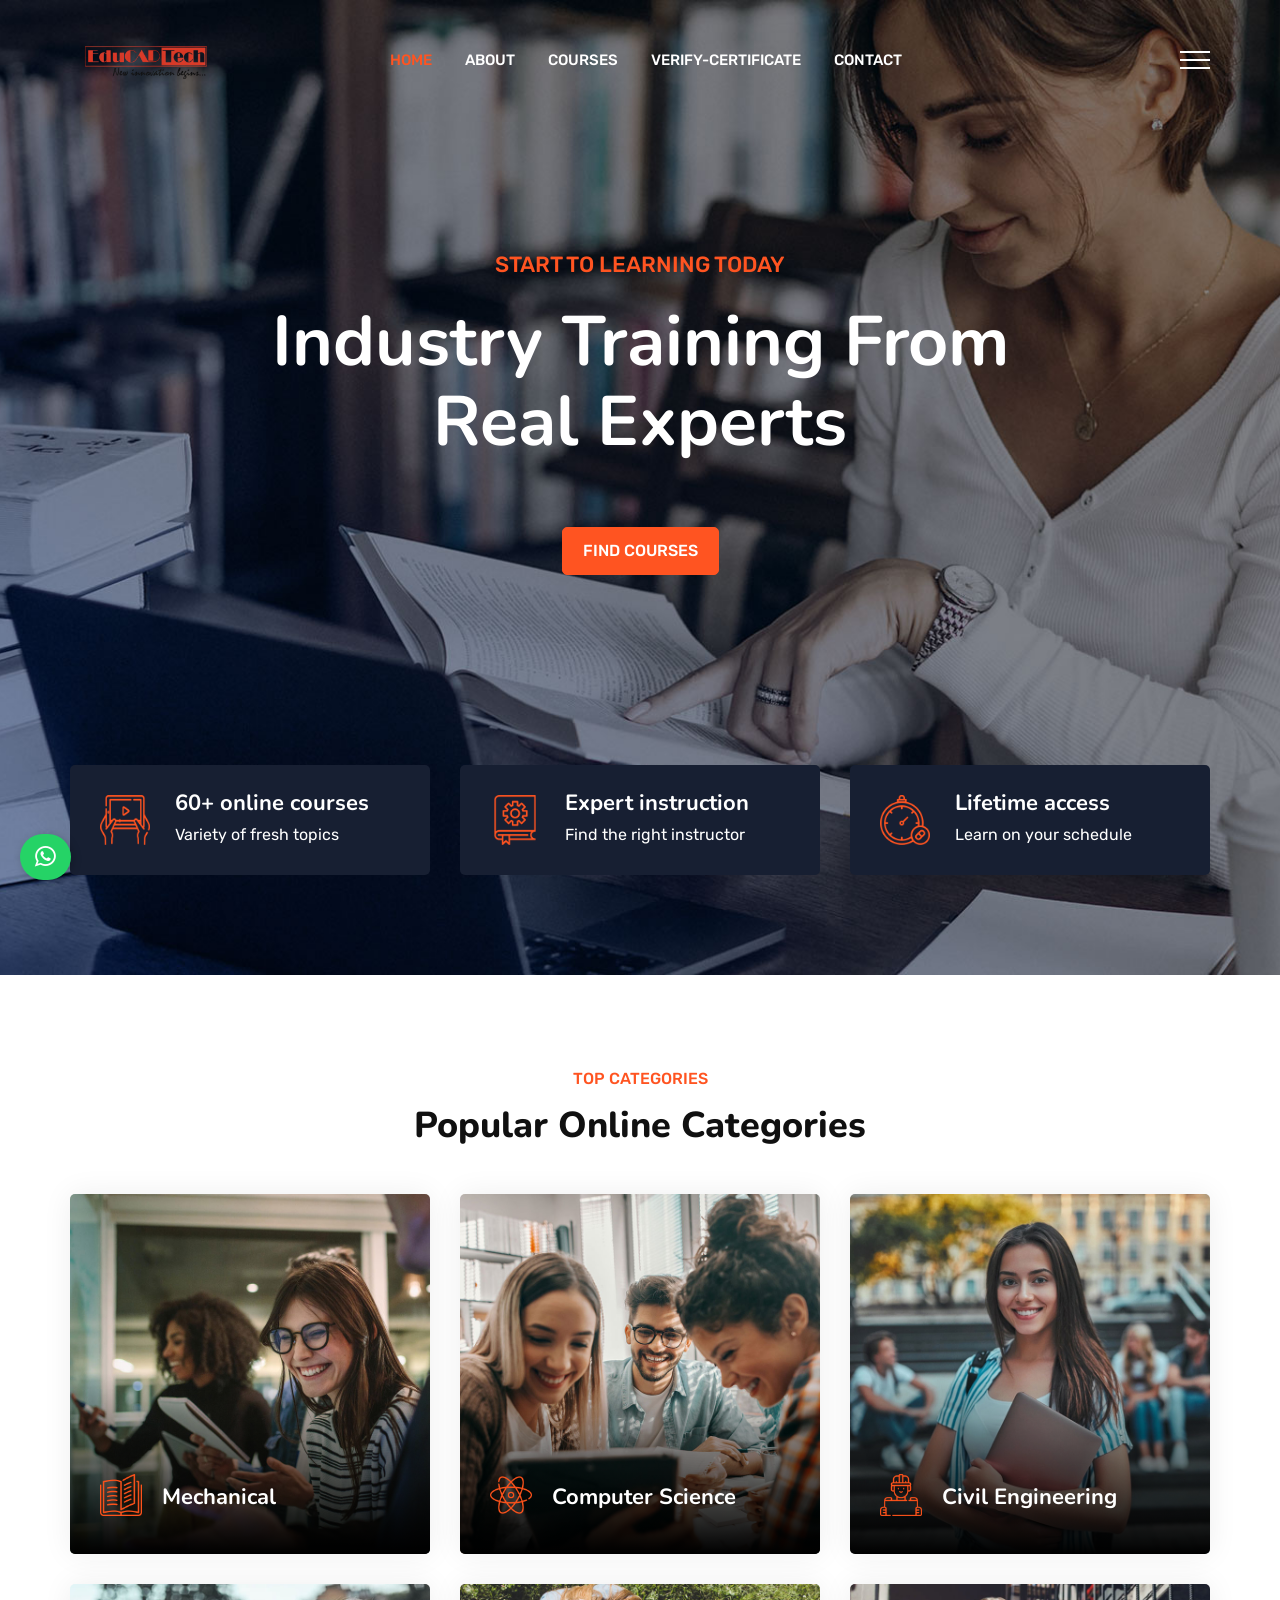
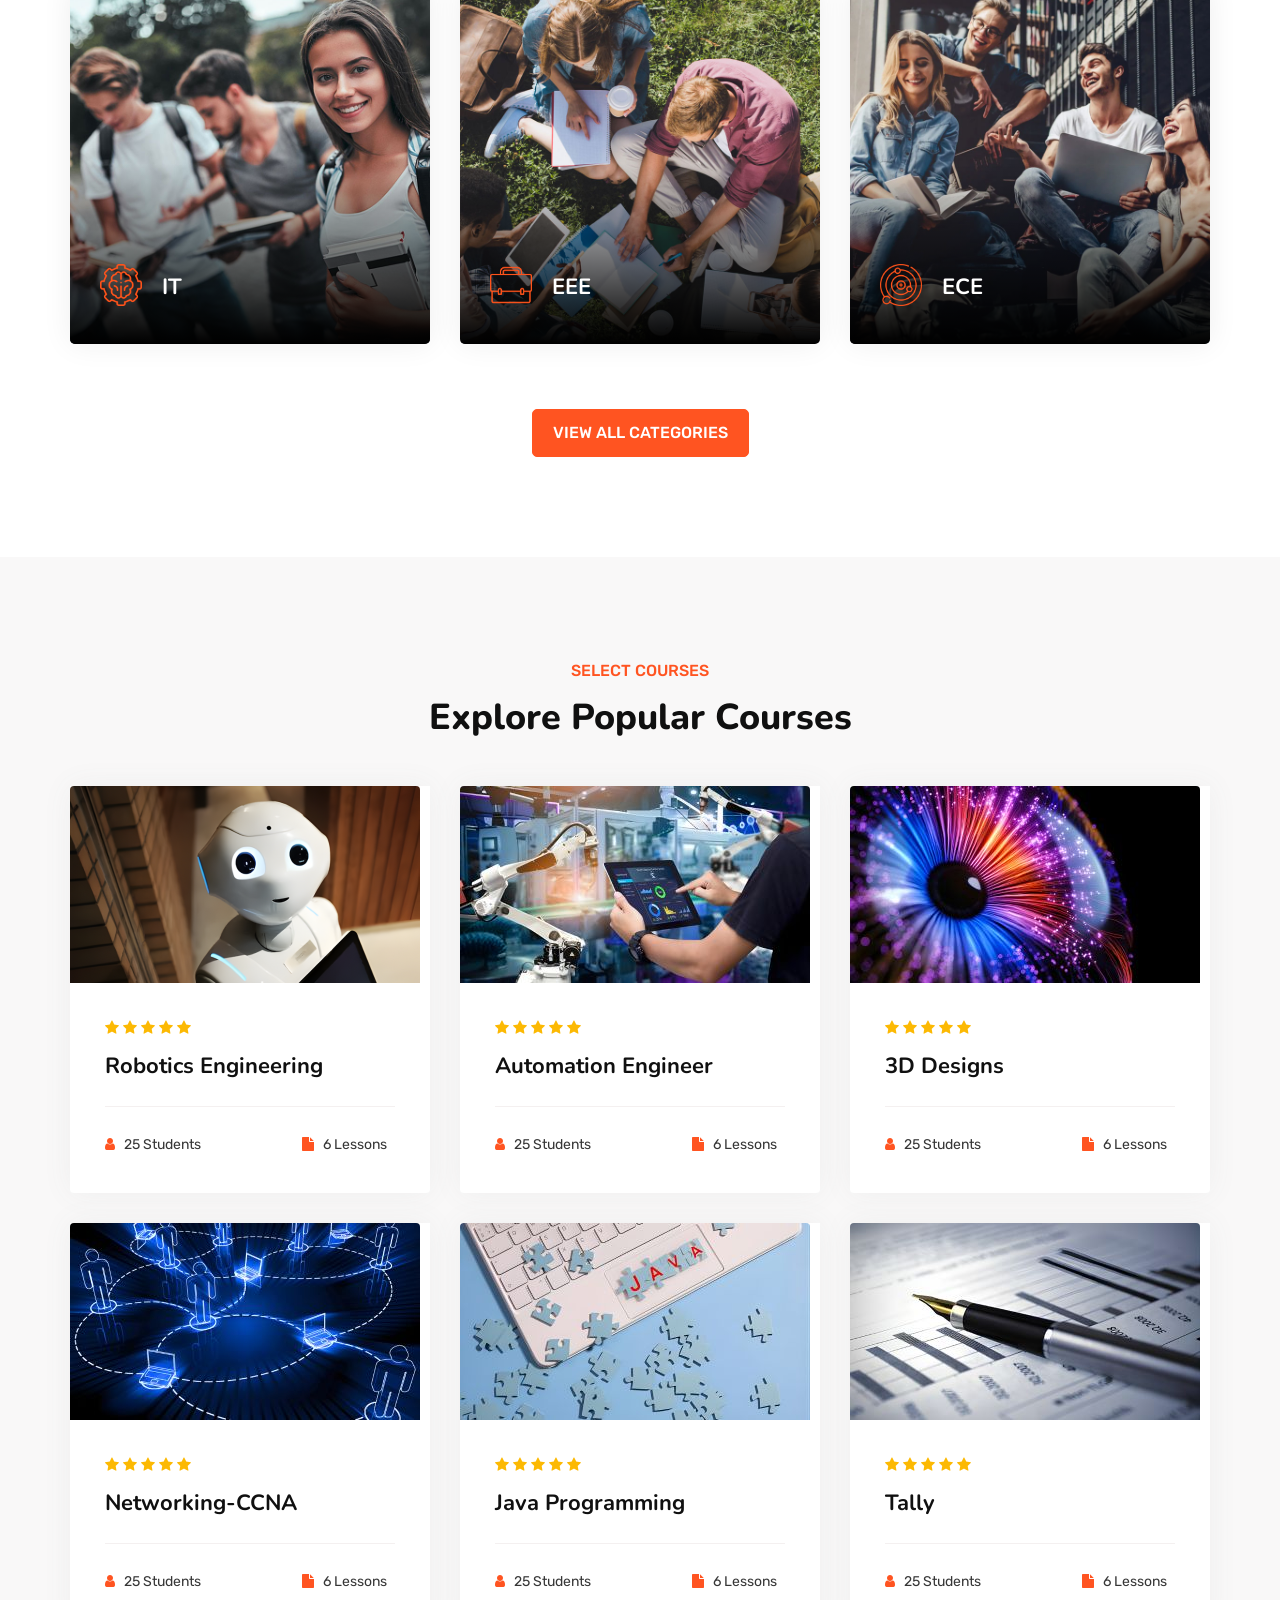
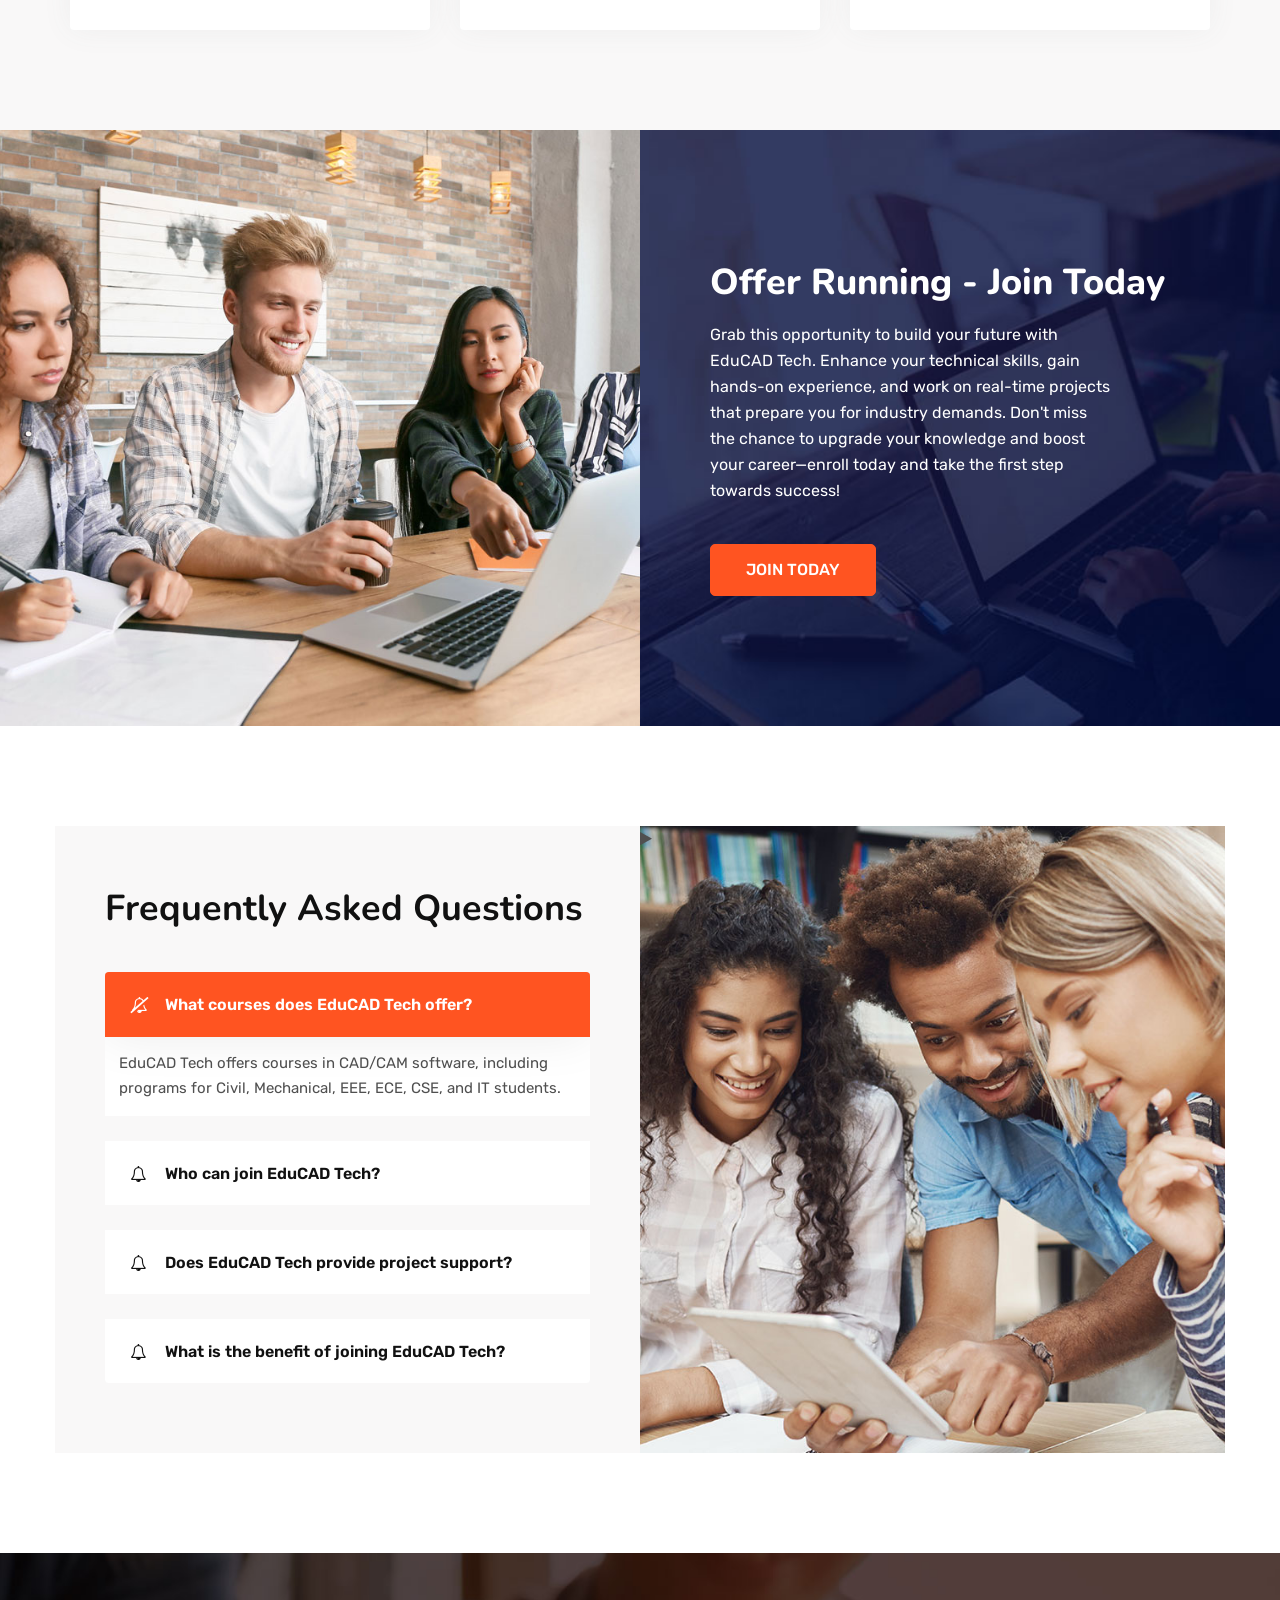
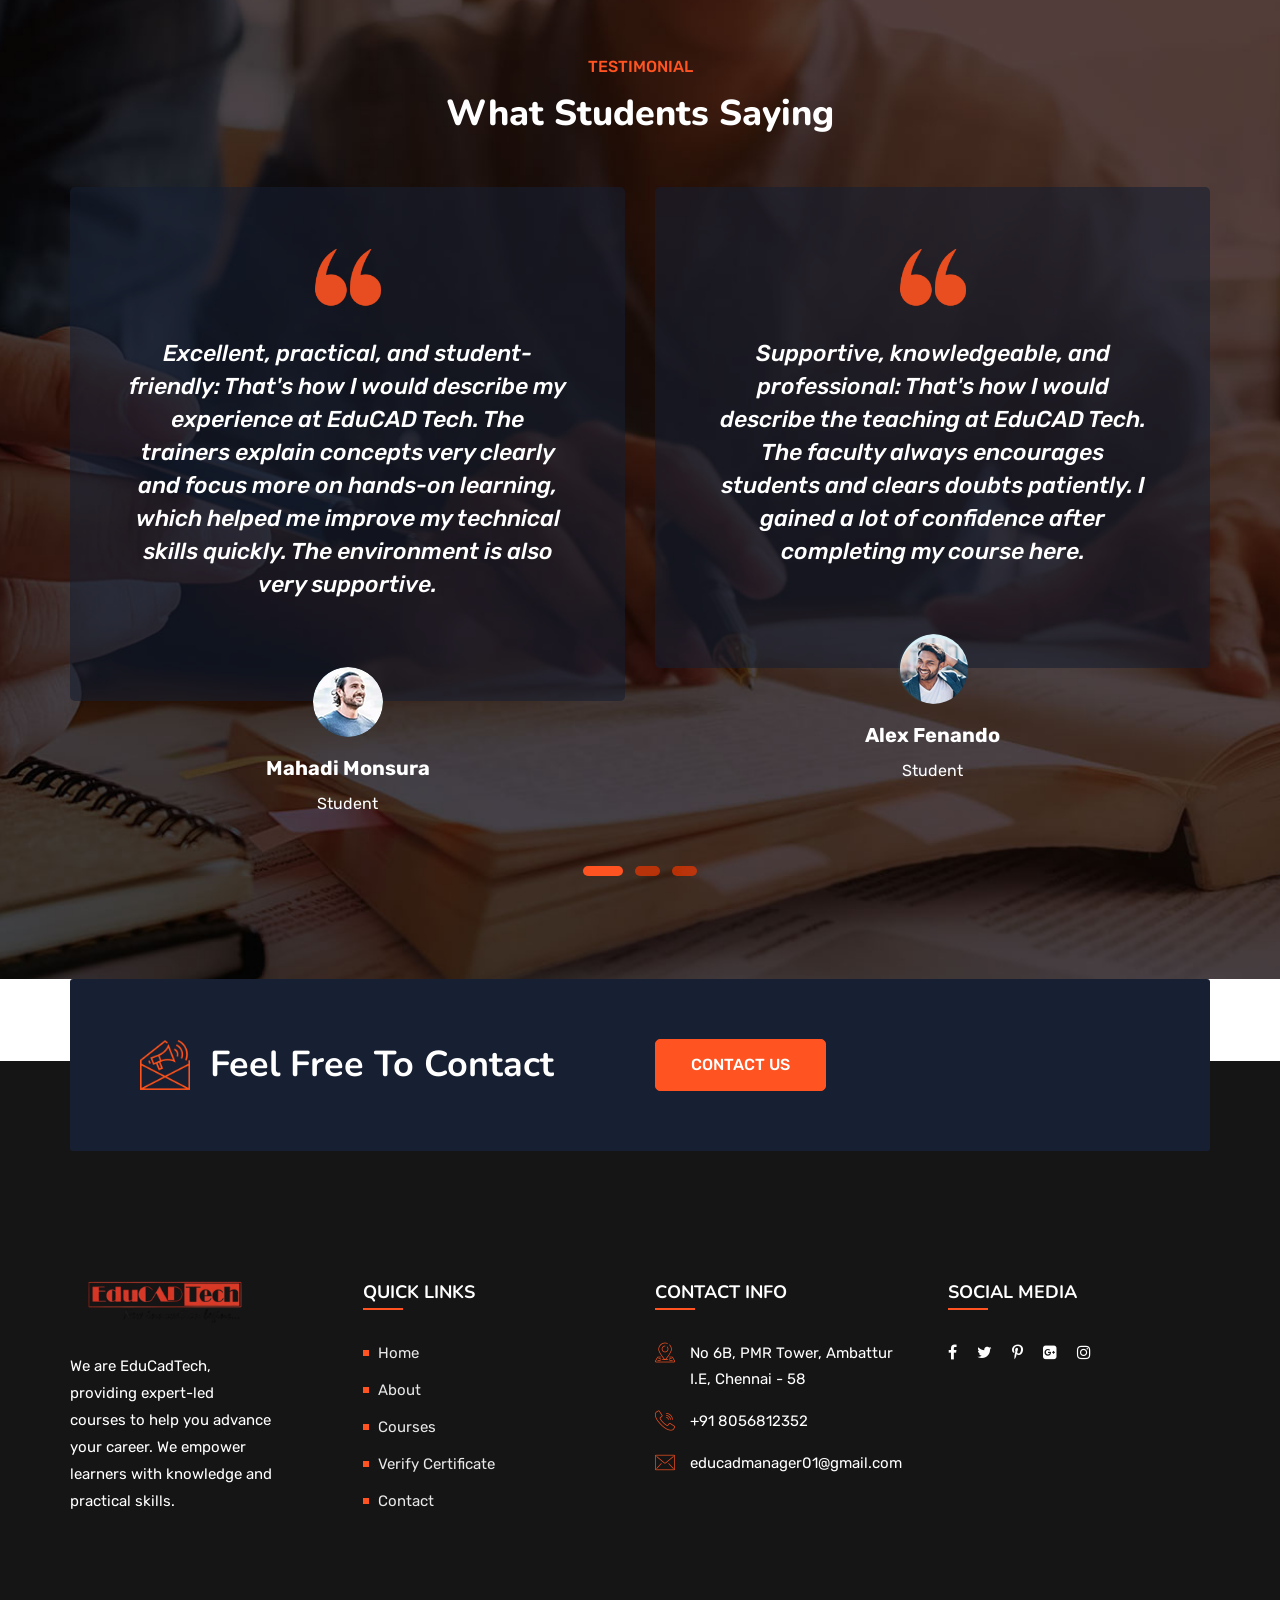
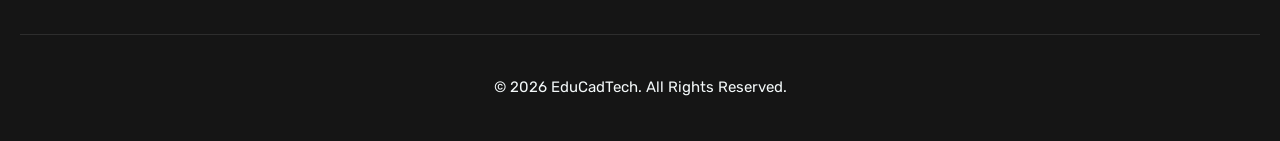
==== commit 02801c87: "Initial commit: Add project files" ====
--- a/index.html
+++ b/index.html
@@ -785,18 +785,18 @@
                         <ul class="address-widget">
                             <li>
                                 <i class="flaticon-location"></i>
-                                <div class="desc">374 William S Canning Blvd, River MA 2721, USA</div>
+                                <div class="desc">No 6B, PMR Tower, Ambattur I.E, Chennai - 58</div>
                             </li>
                             <li>
                                 <i class="flaticon-call"></i>
                                 <div class="desc">
-                                    <a href="tel:(+880)155-69569">(+880)155-69569</a>
+                                    <a href="tel:+91 8056812352">+91 8056812352</a>
                                 </div>
                             </li>
                             <li>
                                 <i class="flaticon-email"></i>
                                 <div class="desc">
-                                    <a href="mailto:info@EduCadTech.com">info@EduCadTech.com</a>
+                                    <a href="mailto:educadmanager01@gmail.com">educadmanager01@gmail.com</a>
                                 </div>
                             </li>
                         </ul>
